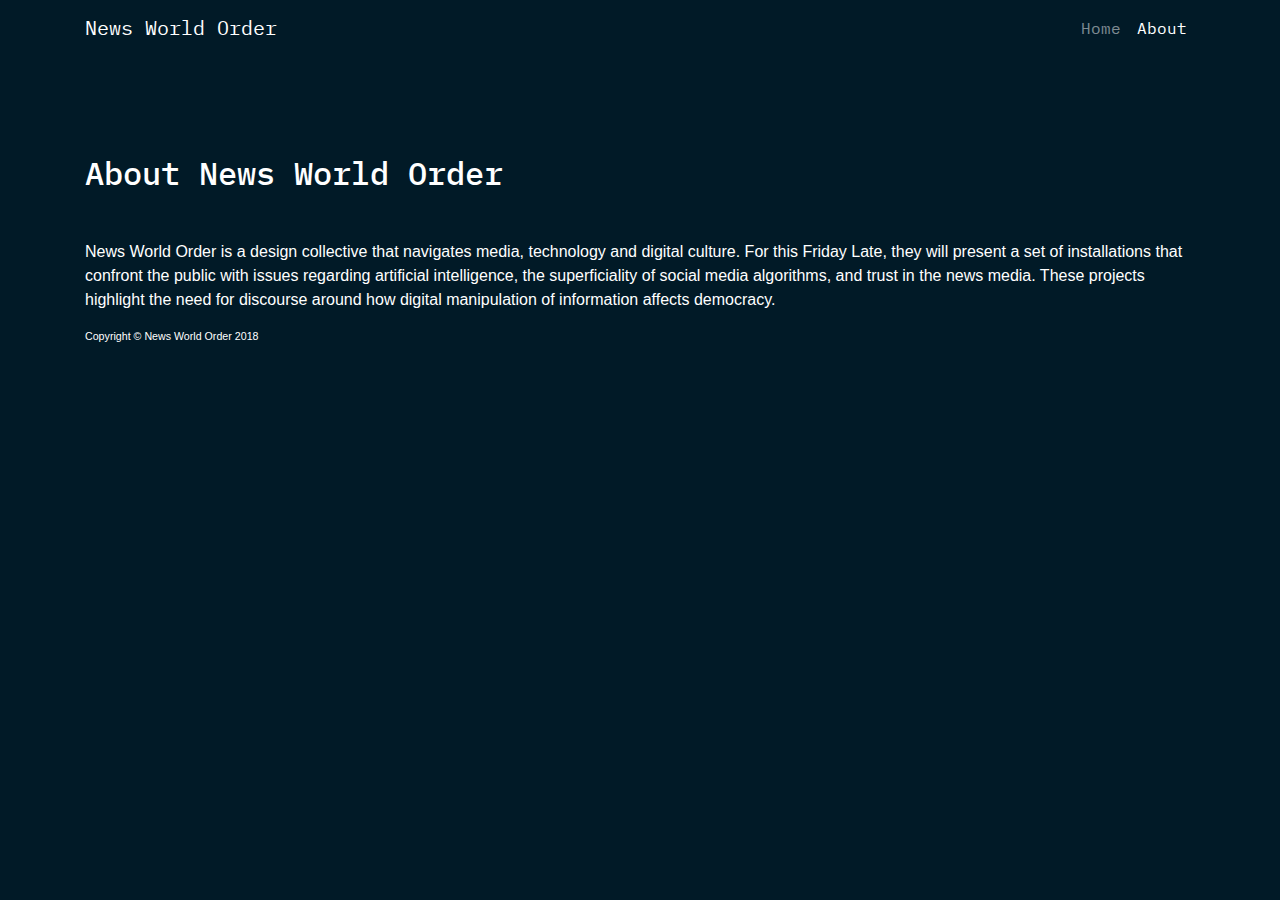
==== about.html @ 3d9c27f5 "about ok" ====
<!DOCTYPE html>
<html lang="en">

  <head>

    <meta charset="utf-8">
    <meta name="viewport" content="width=device-width, initial-scale=1, shrink-to-fit=no">
    <meta name="description" content="">
    <meta name="author" content="">

    <title>News World Order</title>

    <!-- Bootstrap core CSS -->
    <link href="vendor/bootstrap/css/bootstrap.min.css" rel="stylesheet">

    <!-- Custom styles for this template -->
    <link href="css/2-col-portfolio.css" rel="stylesheet">
    <link href="https://fonts.googleapis.com/css?family=IBM+Plex+Mono|Roboto" rel="stylesheet">

  </head>

  <body class="bg-dark">

    <!-- Navigation -->
    <nav class="navbar navbar-expand-lg navbar-dark bg-dark fixed-top">
      <div class="container">
        <a class="navbar-brand" href="index.html">News World Order</a>
        <button class="navbar-toggler" type="button" data-toggle="collapse" data-target="#navbarResponsive" aria-controls="navbarResponsive" aria-expanded="false" aria-label="Toggle navigation">
          <span class="navbar-toggler-icon"></span>
        </button>
        <div class="collapse navbar-collapse" id="navbarResponsive">
          <ul class="navbar-nav ml-auto">
            <li class="nav-item">
              <a class="nav-link" href="index.html">Home</a>
            </li>
            <li class="nav-item active">
              <a class="nav-link" href="about.html">About
              <span class="sr-only">(current)</span>
              </a>
            </li>
          </ul>
        </div>
      </div>
    </nav>



    <!-- Page Content -->

    <div class="container">
      <div class="row portfolio-wrapper">
        <div class="col">
          <h2 class="my-5">About News World Order</h2>
          <p>
            News World Order is a design collective that navigates media, technology and digital culture. For this Friday Late, they will present a set of installations that confront the public with issues regarding artificial intelligence, the superficiality of social media algorithms, and trust in the news media. These projects highlight the need for discourse around how digital manipulation of information affects democracy.
          </p>
        </div>
      </div>
      <!-- /.row -->
    </div>
    <!-- /.container -->

    <!-- Footer -->
    <footer>
      <div class="container">
        <p class="m-0 text-white">Copyright &copy; News World Order 2018</p>
      </div>
      <!-- /.container -->
    </footer>

    <!-- Bootstrap core JavaScript -->
    <script src="vendor/jquery/jquery.min.js"></script>
    <script src="vendor/bootstrap/js/bootstrap.bundle.min.js"></script>

  </body>

</html>
---- css/2-col-portfolio.css ----
/*!
 * Start Bootstrap - 2 Col Portfolio (https://startbootstrap.com/template-overviews/2-col-portfolio)
 * Copyright 2013-2017 Start Bootstrap
 * Licensed under MIT (https://github.com/BlackrockDigital/startbootstrap-2-col-portfolio/blob/master/LICENSE)
 */

/* COLORS*/
.bg-dark{
  background-color: #011A27 !important;
}

/* GENERAL */
body, html {
   height: 100%;
   overflow-x: hidden;
   margin: 0;
   padding: 0;
}

@media (min-width: 992px) {
  body {
    padding-top: 56px;
  }
}

/* FONTS */
body * {
  font-family: 'IBM Plex Mono', monospace;
  color: #fff;
}
p {
  font-family: 'Roboto light', sans-serif;
}
a * , nav-link{
  font-family: 'IBM Plex Mono', monospace;
  color: #E9FF44;
}

/* HERO IMAGE */
.hero-img {
  background: url('../assets/nwo-hero-white.jpg') no-repeat center center;
  -webkit-background-size: cover;
  -moz-background-size: cover;
  background-size: cover;
  -o-background-size: cover;
  width: 100%;
  height: 500px;
  position: relative;
  margin-bottom: 30px;
}

/* PORTFOLIO CARDS*/
.portfolio-wrapper{
  margin-top: 50px;
}
.portfolio-item {
  margin-bottom: 40px;
}

.card, .card > * > * {
  border-radius: 0px;
  border: none;
}

.card a {
  visibility: hidden;
}
.card-body {
  width: 100%;
  height: 100%;
  position: absolute;
  opacity: 0.7;
}

.card:hover a {
  width: 100%;
  height: 100%;
  visibility: visible;
  position: absolute;
}

/* FOOTER*/
footer {
  position: relative;
  bottom: 0px;

  font-size: 8pt;
}
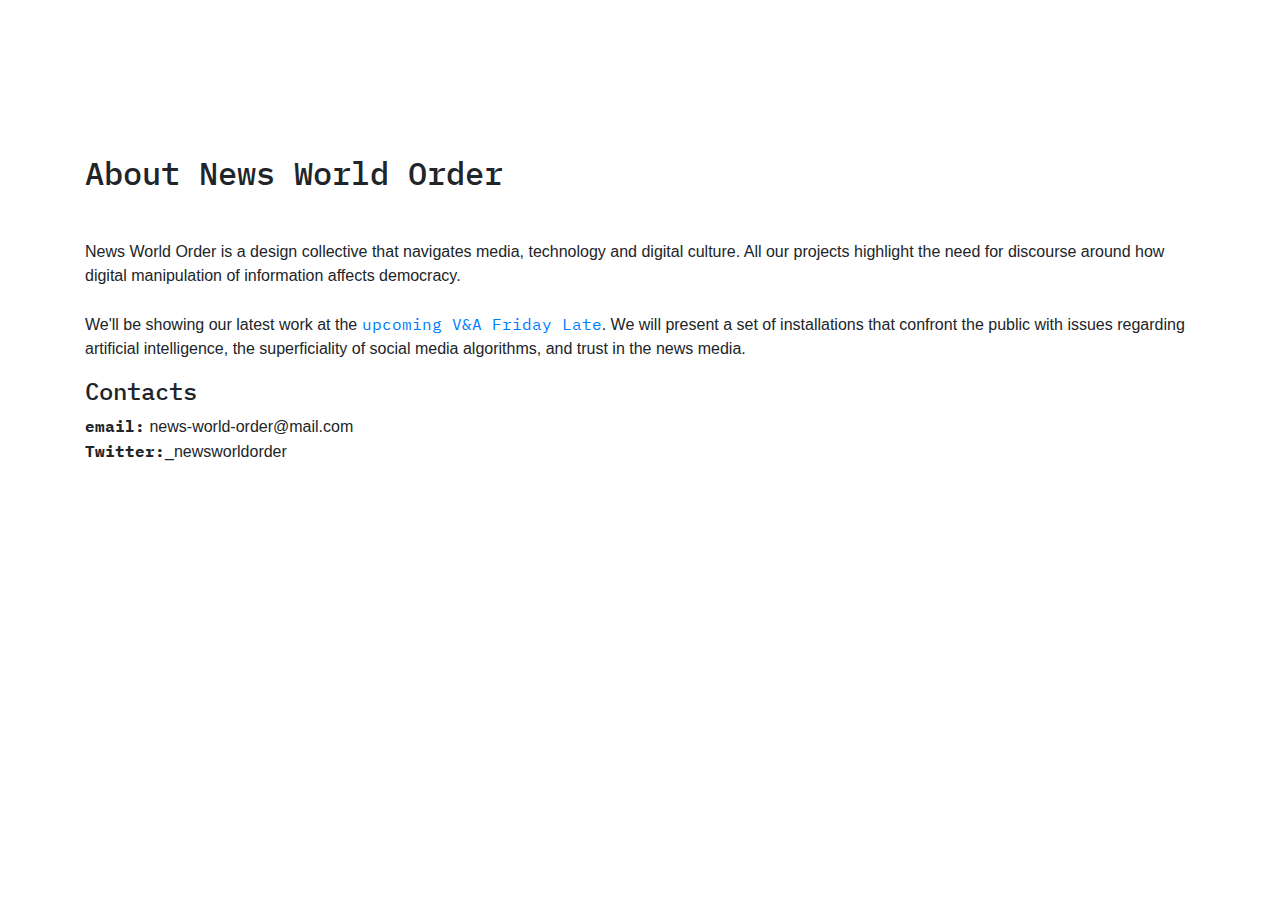
==== commit a8a0f529: "white background, update about section" ====
--- a/about.html
+++ b/about.html
@@ -52,8 +52,18 @@
         <div class="col">
           <h2 class="my-5">About News World Order</h2>
           <p>
-            News World Order is a design collective that navigates media, technology and digital culture. For this Friday Late, they will present a set of installations that confront the public with issues regarding artificial intelligence, the superficiality of social media algorithms, and trust in the news media. These projects highlight the need for discourse around how digital manipulation of information affects democracy.
+            News World Order is a design collective that navigates media, technology and digital culture. All our projects highlight the need for discourse around how digital manipulation of information affects democracy.
+           <br/>
+           <br/>
+            We'll be showing our latest work at the <a href="https://www.vam.ac.uk/info/friday-late">upcoming V&A Friday Late</a>. We will present a set of installations that confront the public with issues regarding artificial intelligence, the superficiality of social media algorithms, and trust in the news media.
           </p>
+          <h4>Contacts</h4>
+          <p>
+            <b>email:</b> news-world-order@mail.com
+            </br>
+            <b>Twitter:</b>_newsworldorder
+          </p>
+
         </div>
       </div>
       <!-- /.row -->
--- a/css/2-col-portfolio.css
+++ b/css/2-col-portfolio.css
@@ -6,7 +6,7 @@
 
 /* COLORS*/
 .bg-dark{
-  background-color: #011A27 !important;
+  background-color: #fff !important;
 }
 
 /* GENERAL */
@@ -26,14 +26,14 @@
 /* FONTS */
 body * {
   font-family: 'IBM Plex Mono', monospace;
-  color: #fff;
+  /* color: #fff; */
 }
 p {
   font-family: 'Roboto light', sans-serif;
 }
 a * , nav-link{
   font-family: 'IBM Plex Mono', monospace;
-  color: #E9FF44;
+  /* color: #E9FF44; */
 }
 
 /* HERO IMAGE */
@@ -83,6 +83,5 @@
 footer {
   position: relative;
   bottom: 0px;
-
   font-size: 8pt;
 }
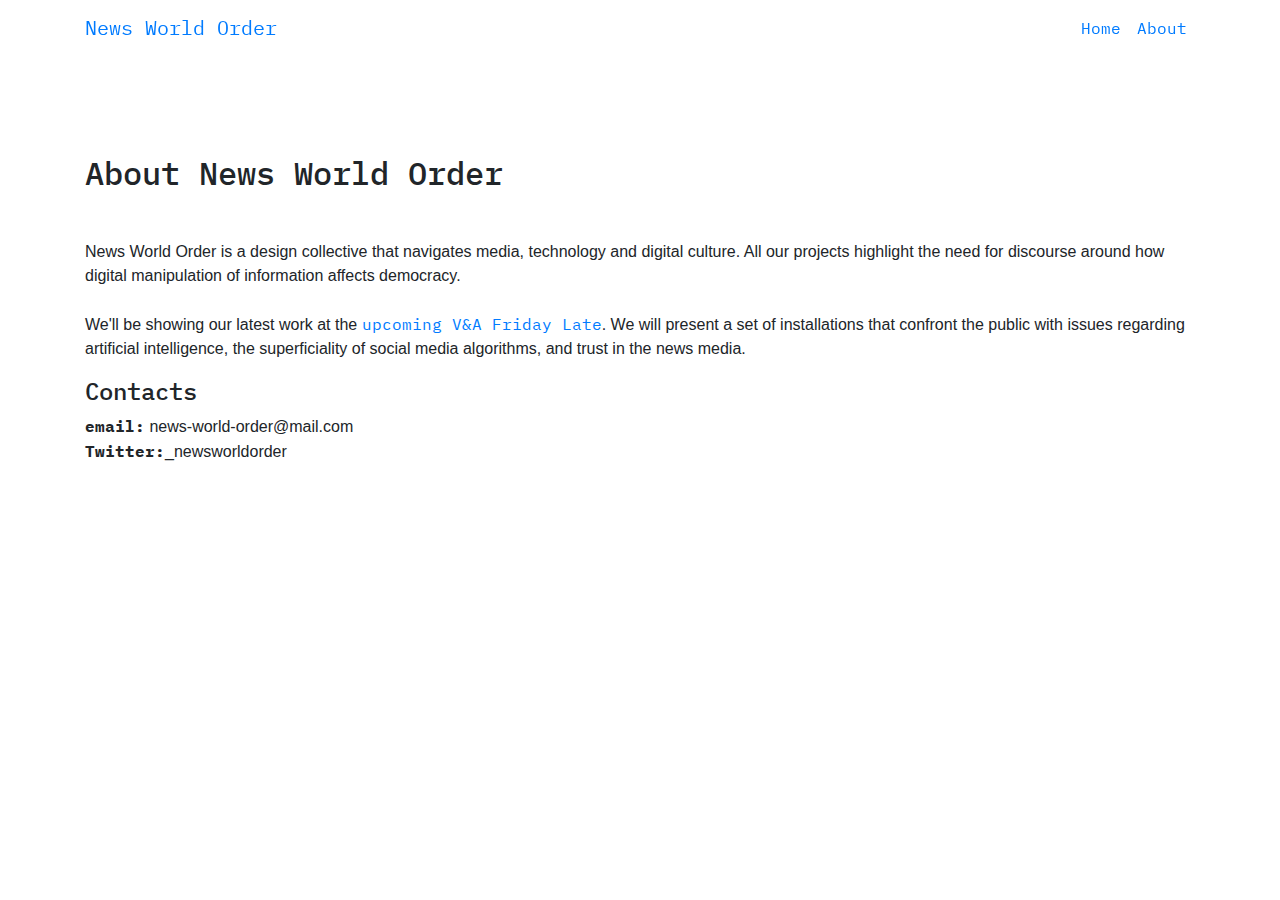
==== commit 228f1329: "fixed about nav" ====
--- a/about.html
+++ b/about.html
@@ -22,7 +22,8 @@
   <body class="bg-dark">
 
     <!-- Navigation -->
-    <nav class="navbar navbar-expand-lg navbar-dark bg-dark fixed-top">
+    <!-- Navigation -->
+    <nav class="navbar navbar-expand-lg fixed-top">
       <div class="container">
         <a class="navbar-brand" href="index.html">News World Order</a>
         <button class="navbar-toggler" type="button" data-toggle="collapse" data-target="#navbarResponsive" aria-controls="navbarResponsive" aria-expanded="false" aria-label="Toggle navigation">
@@ -31,7 +32,8 @@
         <div class="collapse navbar-collapse" id="navbarResponsive">
           <ul class="navbar-nav ml-auto">
             <li class="nav-item">
-              <a class="nav-link" href="index.html">Home</a>
+              <a class="nav-link" href="index.html">Home
+              </a>
             </li>
             <li class="nav-item active">
               <a class="nav-link" href="about.html">About
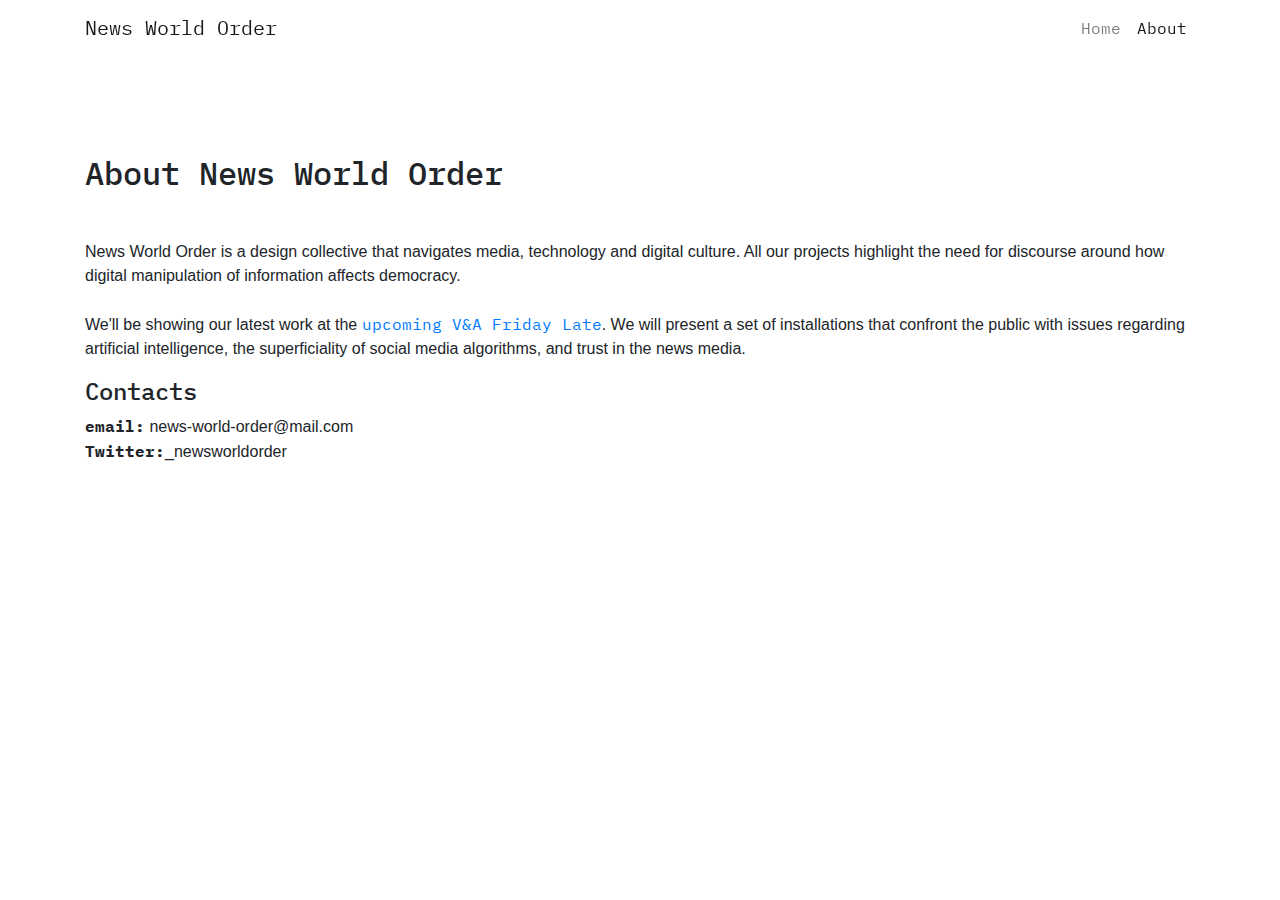
==== commit 5c7f11bd: "fixed navigation" ====
--- a/about.html
+++ b/about.html
@@ -22,8 +22,7 @@
   <body class="bg-dark">
 
     <!-- Navigation -->
-    <!-- Navigation -->
-    <nav class="navbar navbar-expand-lg fixed-top">
+    <nav class="navbar navbar-light navbar-expand-lg fixed-top">
       <div class="container">
         <a class="navbar-brand" href="index.html">News World Order</a>
         <button class="navbar-toggler" type="button" data-toggle="collapse" data-target="#navbarResponsive" aria-controls="navbarResponsive" aria-expanded="false" aria-label="Toggle navigation">
@@ -31,7 +30,7 @@
         </button>
         <div class="collapse navbar-collapse" id="navbarResponsive">
           <ul class="navbar-nav ml-auto">
-            <li class="nav-item">
+            <li class="nav-item ">
               <a class="nav-link" href="index.html">Home
               </a>
             </li>
@@ -44,8 +43,6 @@
         </div>
       </div>
     </nav>
-
-
 
     <!-- Page Content -->
 
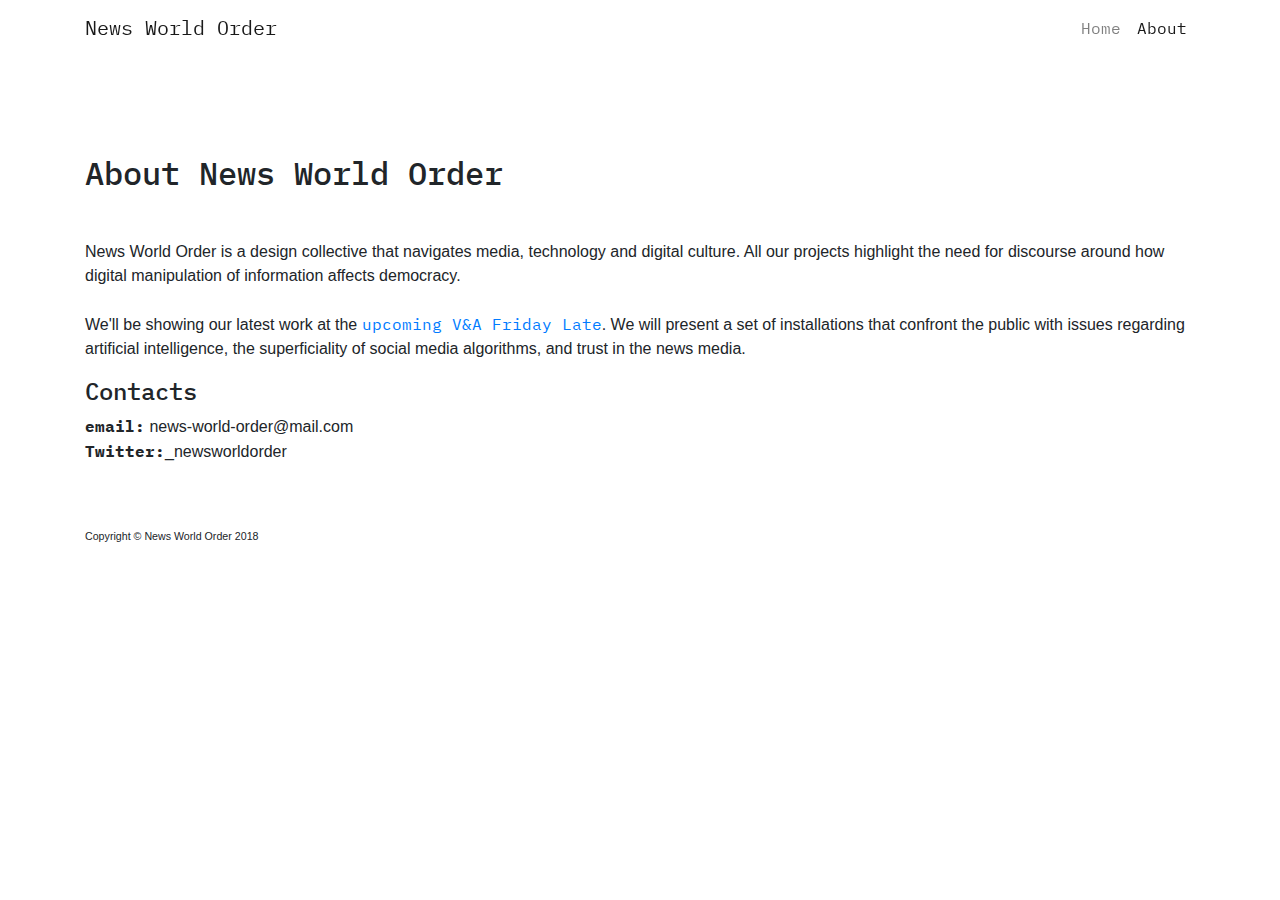
==== commit 5ebbed36: "fixed navbar-icon href" ====
--- a/about.html
+++ b/about.html
@@ -72,7 +72,7 @@
     <!-- Footer -->
     <footer>
       <div class="container">
-        <p class="m-0 text-white">Copyright &copy; News World Order 2018</p>
+        <p class="my-5">Copyright &copy; News World Order 2018</p>
       </div>
       <!-- /.container -->
     </footer>
--- a/css/2-col-portfolio.css
+++ b/css/2-col-portfolio.css
@@ -10,11 +10,15 @@
 }
 
 /* GENERAL */
-body, html {
+ body, html {
    height: 100%;
    overflow-x: hidden;
    margin: 0;
    padding: 0;
+}
+
+body{
+  padding-top: 56px;
 }
 
 @media (min-width: 992px) {
@@ -57,7 +61,7 @@
   margin-bottom: 40px;
 }
 
-.card, .card > * > * {
+.card, .card > img  {
   border-radius: 0px;
   border: none;
 }
@@ -65,6 +69,7 @@
 .card a {
   visibility: hidden;
 }
+
 .card-body {
   width: 100%;
   height: 100%;
@@ -79,6 +84,10 @@
   position: absolute;
 }
 
+.card-img-overlay{
+  padding: 0px;
+}
+
 /* FOOTER*/
 footer {
   position: relative;
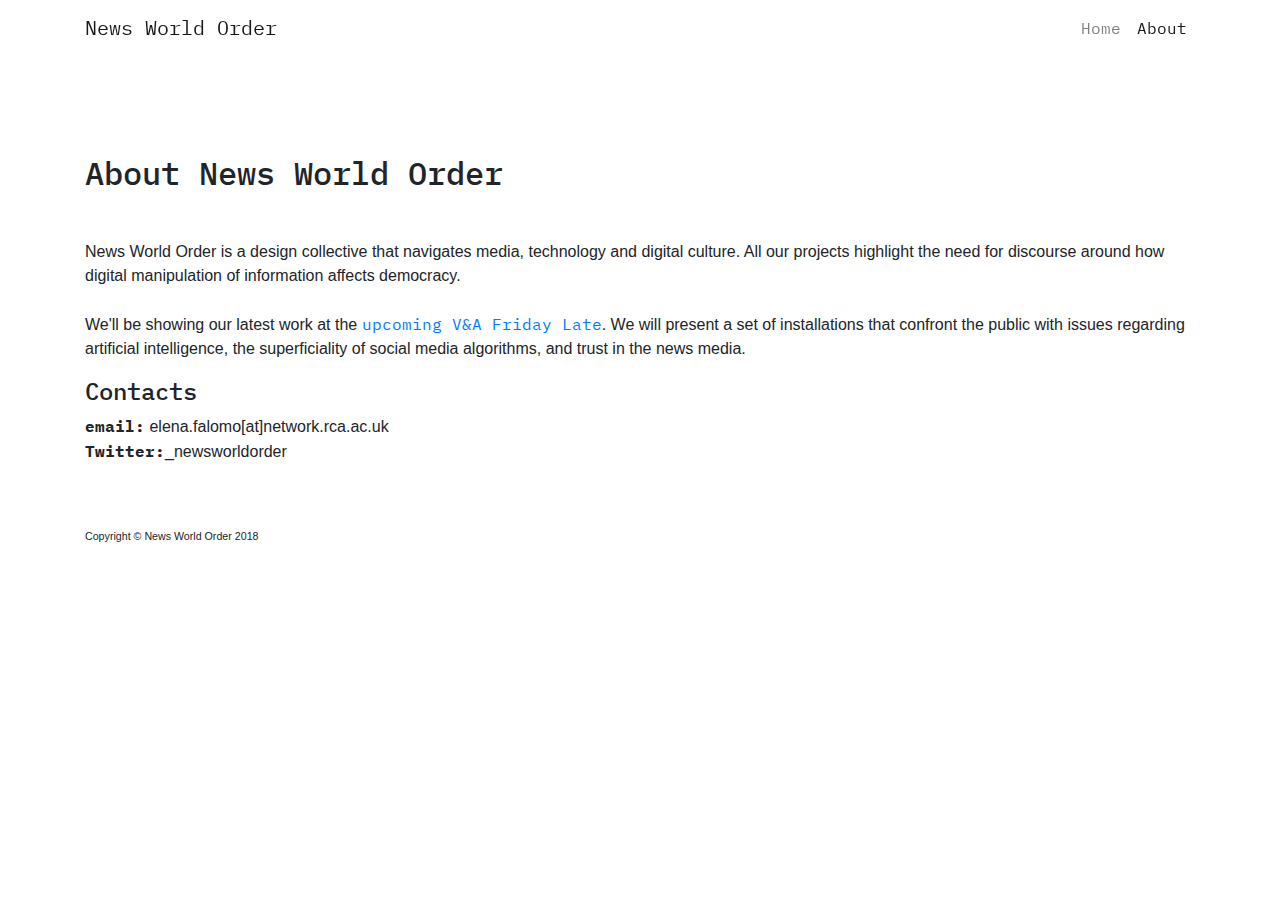
==== commit 0f611224: "changed email" ====
--- a/about.html
+++ b/about.html
@@ -58,7 +58,7 @@
           </p>
           <h4>Contacts</h4>
           <p>
-            <b>email:</b> news-world-order@mail.com
+            <b>email:</b> elena.falomo[at]network.rca.ac.uk
             </br>
             <b>Twitter:</b>_newsworldorder
           </p>
--- a/css/2-col-portfolio.css
+++ b/css/2-col-portfolio.css
@@ -42,7 +42,7 @@
 
 /* HERO IMAGE */
 .hero-img {
-  background: url('../assets/nwo-hero-white.jpg') no-repeat center center;
+  background: url('../assets/nwo-hero.png') no-repeat center center;
   -webkit-background-size: cover;
   -moz-background-size: cover;
   background-size: cover;
